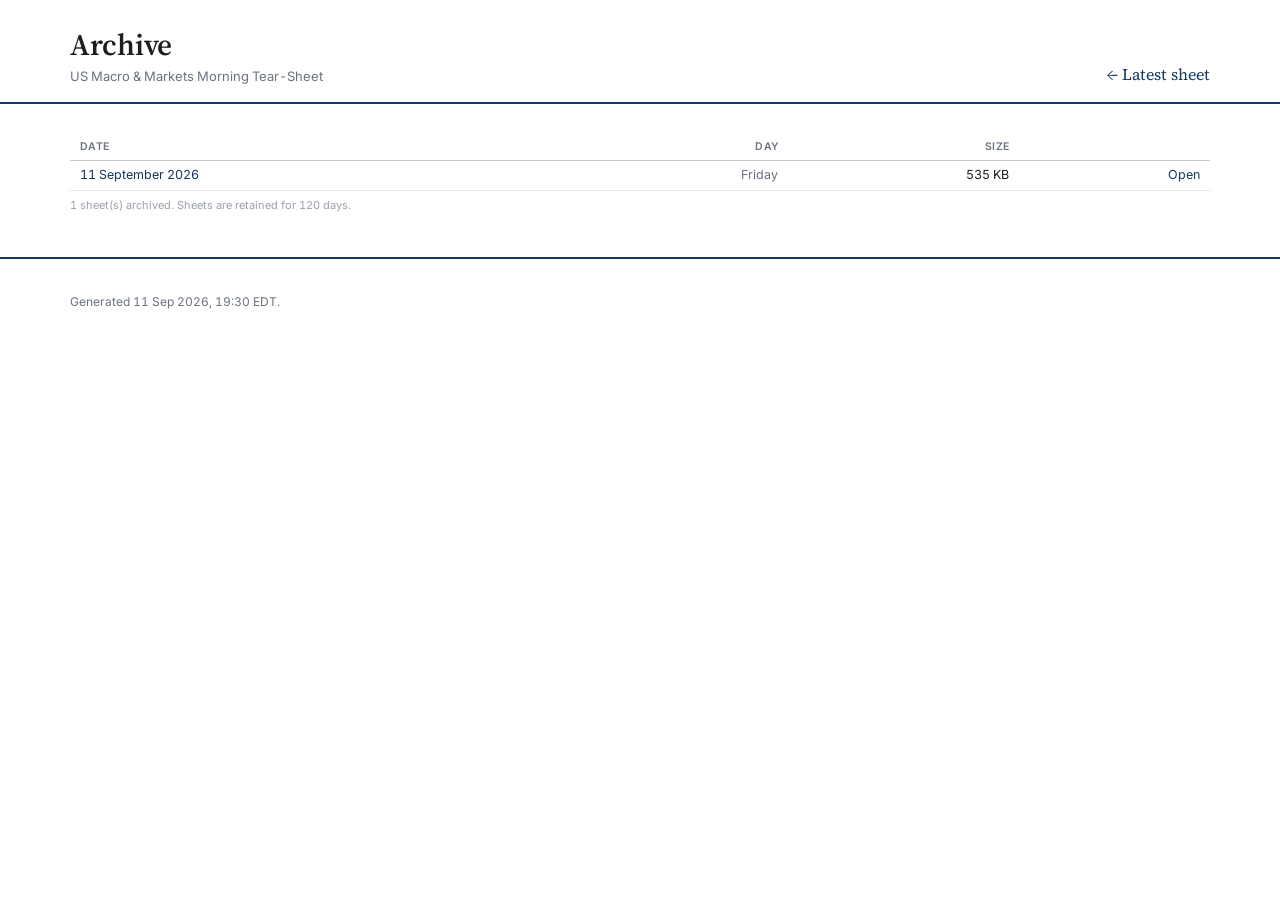
==== docs/archive/index.html @ af03f6b4 "Initial commit: US macro & markets morning tear-sheet An automated pre-open briefing on US markets a" ====
<!doctype html>
<html lang="en">
<head>
<meta charset="utf-8">
<meta name="viewport" content="width=device-width, initial-scale=1">
<title>Archive — US Macro & Markets Morning Tear-Sheet</title>
<link rel="preconnect" href="https://fonts.googleapis.com">
<link rel="preconnect" href="https://fonts.gstatic.com" crossorigin>
<link href="https://fonts.googleapis.com/css2?family=Inter:wght@400;500;600&family=Source+Serif+4:opsz,wght@8..60,400;8..60,600&display=swap" rel="stylesheet">
<style>/* --- screen.css --- */
/* =============================================================================
   US Macro & Markets Morning Tear-Sheet — screen styles.

   A light, dense, bank research-note look: white ground, a single navy accent,
   a serif for headings against a clean sans for everything else.

   The colour tokens below are mirrored in tearsheet/charts/template.py so the
   charts and the page share one palette.
   ============================================================================= */

:root {
  --navy: #14375f;
  --navy-light: #2f6296;
  --navy-wash: #f4f7fa;
  --ink: #1c1e21;
  --muted: #6b7280;
  --faint: #9aa1ab;
  --rule: #e7e9ee;
  --rule-strong: #c3c8d2;
  --paper: #ffffff;
  --pos: #0b7a5a;
  --neg: #b3261e;
  --warn: #9a6a00;
  --warn-wash: #fdf6e6;

  --serif: "Source Serif 4", Georgia, "Times New Roman", serif;
  --sans: Inter, -apple-system, BlinkMacSystemFont, "Segoe UI", Helvetica, Arial, sans-serif;
  --mono: "SFMono-Regular", Menlo, Consolas, monospace;

  --measure: 1180px;
  --gap: 24px;
}

*, *::before, *::after { box-sizing: border-box; }

html { -webkit-text-size-adjust: 100%; }

body {
  margin: 0;
  background: var(--paper);
  color: var(--ink);
  font-family: var(--sans);
  font-size: 14px;
  line-height: 1.5;
  font-feature-settings: "tnum" 1, "cv05" 1;
}

a { color: var(--navy); text-decoration: none; }
a:hover { text-decoration: underline; }

/* --- Layout --------------------------------------------------------------- */

.wrap { max-width: var(--measure); margin: 0 auto; padding: 0 20px; }

.masthead {
  border-bottom: 2px solid var(--navy);
  padding: 28px 0 16px;
}
.masthead__row {
  display: flex;
  justify-content: space-between;
  align-items: flex-end;
  gap: var(--gap);
  flex-wrap: wrap;
}
.masthead__title {
  font-family: var(--serif);
  font-size: 30px;
  font-weight: 600;
  line-height: 1.15;
  margin: 0;
  letter-spacing: -0.01em;
}
.masthead__subtitle {
  color: var(--muted);
  font-size: 13px;
  margin: 4px 0 0;
}
.masthead__date {
  font-family: var(--serif);
  font-size: 16px;
  text-align: right;
  white-space: nowrap;
}
.masthead__asof {
  margin-top: 6px;
  font-size: 11px;
  color: var(--muted);
  text-align: right;
}
.masthead__asof span { display: block; }

/* --- Sticky section navigation -------------------------------------------- */

.nav {
  position: sticky;
  top: 0;
  z-index: 20;
  background: rgba(255, 255, 255, 0.94);
  backdrop-filter: saturate(160%) blur(8px);
  border-bottom: 1px solid var(--rule);
}
.nav__inner {
  max-width: var(--measure);
  margin: 0 auto;
  padding: 0 20px;
  display: flex;
  gap: 18px;
  overflow-x: auto;
  scrollbar-width: none;
}
.nav__inner::-webkit-scrollbar { display: none; }
.nav a {
  display: block;
  padding: 11px 0;
  font-size: 12px;
  letter-spacing: 0.03em;
  text-transform: uppercase;
  color: var(--muted);
  white-space: nowrap;
  border-bottom: 2px solid transparent;
}
.nav a:hover { color: var(--navy); text-decoration: none; }
.nav a.is-active { color: var(--navy); border-bottom-color: var(--navy); }

/* --- Sections ------------------------------------------------------------- */

.section { padding: 30px 0 8px; scroll-margin-top: 56px; }
.section + .section { border-top: 1px solid var(--rule); }

.section__head {
  display: flex;
  align-items: baseline;
  justify-content: space-between;
  gap: 12px;
  margin-bottom: 14px;
}
.section__title {
  font-family: var(--serif);
  font-size: 21px;
  font-weight: 600;
  margin: 0;
}
.section__title .num {
  color: var(--faint);
  font-size: 14px;
  margin-right: 8px;
  font-variant-numeric: tabular-nums;
}

.block { margin: 20px 0; }
.block__title {
  font-size: 12px;
  font-weight: 600;
  letter-spacing: 0.05em;
  text-transform: uppercase;
  color: var(--muted);
  margin: 0 0 8px;
}
.block__note { font-size: 11px; color: var(--faint); margin: 6px 0 0; }

.grid { display: grid; gap: var(--gap); }
.grid--2 { grid-template-columns: 1fr 1fr; }
.grid--3 { grid-template-columns: repeat(3, 1fr); }
.grid--sidebar { grid-template-columns: 2fr 1fr; }

/* --- KPI strip ------------------------------------------------------------ */

.kpis {
  display: grid;
  grid-template-columns: repeat(9, 1fr);
  gap: 1px;
  background: var(--rule);
  border: 1px solid var(--rule);
  margin: 4px 0 22px;
}
.kpi { background: var(--paper); padding: 10px 12px; }
.kpi__label {
  font-size: 10px;
  letter-spacing: 0.07em;
  text-transform: uppercase;
  color: var(--muted);
}
.kpi__value {
  font-family: var(--serif);
  font-size: 19px;
  font-variant-numeric: tabular-nums;
  line-height: 1.25;
  margin-top: 2px;
}
.kpi__change { font-size: 12px; font-variant-numeric: tabular-nums; }

/* --- Flags panel ---------------------------------------------------------- */

.flags {
  background: var(--navy-wash);
  border-left: 3px solid var(--navy);
  padding: 16px 20px;
}
.flags__title {
  font-family: var(--serif);
  font-size: 15px;
  font-weight: 600;
  margin: 0 0 10px;
}
.flags ul { margin: 0; padding: 0; list-style: none; }
.flags li {
  padding: 5px 0 5px 22px;
  position: relative;
  font-size: 13px;
  border-top: 1px solid rgba(20, 55, 95, 0.08);
}
.flags li:first-child { border-top: 0; }
.flags li::before {
  content: "";
  position: absolute;
  left: 6px;
  top: 12px;
  width: 6px;
  height: 6px;
  border-radius: 50%;
  background: var(--navy-light);
}
.flags li.sev-high::before { background: var(--neg); }
.flags__empty { color: var(--muted); font-size: 13px; margin: 0; }

/* --- Tables --------------------------------------------------------------- */

.table-scroll { overflow-x: auto; -webkit-overflow-scrolling: touch; }

table {
  width: 100%;
  border-collapse: collapse;
  font-size: 12.5px;
  font-variant-numeric: tabular-nums;
}
caption {
  text-align: left;
  font-size: 11px;
  color: var(--faint);
  padding-bottom: 6px;
}
th, td {
  padding: 5px 10px;
  border-bottom: 1px solid var(--rule);
  text-align: right;
  white-space: nowrap;
}
th {
  font-size: 10.5px;
  font-weight: 600;
  letter-spacing: 0.04em;
  text-transform: uppercase;
  color: var(--muted);
  border-bottom: 1px solid var(--rule-strong);
  position: sticky;
  top: 0;
  background: var(--paper);
}
th:first-child, td:first-child { text-align: left; }
tbody tr:hover { background: var(--navy-wash); }
tbody tr.is-group td {
  background: var(--navy-wash);
  font-weight: 600;
  font-size: 11px;
  letter-spacing: 0.04em;
  text-transform: uppercase;
  color: var(--navy);
}
tfoot td { border-bottom: 0; border-top: 1px solid var(--rule-strong); font-weight: 600; }

.pos { color: var(--pos); }
.neg { color: var(--neg); }
.flat { color: var(--muted); }
.na { color: var(--faint); font-style: italic; }
.dim { color: var(--muted); }
.num { font-variant-numeric: tabular-nums; }

/* --- Badges --------------------------------------------------------------- */

.badge {
  display: inline-block;
  font-size: 9.5px;
  letter-spacing: 0.05em;
  text-transform: uppercase;
  padding: 1px 5px;
  border-radius: 2px;
  vertical-align: middle;
  margin-left: 5px;
  font-weight: 600;
}
.badge--stale { background: var(--warn-wash); color: var(--warn); border: 1px solid #e8d9b0; }
.badge--fallback { background: #eef2f7; color: var(--navy); border: 1px solid #d4dde7; }
.badge--proxy { background: #f2f0f7; color: #57458c; border: 1px solid #ddd7ea; }
.badge--partial { background: var(--warn-wash); color: var(--warn); border: 1px solid #e8d9b0; }

/* --- Charts --------------------------------------------------------------- */

.chart { margin: 6px 0 4px; }
.chart .plotly-graph-div { width: 100% !important; }

/* --- Callouts ------------------------------------------------------------- */

.callout {
  border: 1px solid var(--rule);
  border-left: 3px solid var(--rule-strong);
  background: #fcfcfd;
  padding: 12px 16px;
  font-size: 12.5px;
  color: var(--muted);
}
.callout--warn { border-left-color: var(--warn); background: var(--warn-wash); color: var(--warn); }

.stat-row { display: flex; gap: 28px; flex-wrap: wrap; margin: 10px 0; }
.stat__label {
  font-size: 10px;
  letter-spacing: 0.06em;
  text-transform: uppercase;
  color: var(--muted);
}
.stat__value {
  font-family: var(--serif);
  font-size: 19px;
  font-variant-numeric: tabular-nums;
}

/* --- Regime --------------------------------------------------------------- */

.regime__score {
  font-family: var(--serif);
  font-size: 38px;
  line-height: 1;
  font-variant-numeric: tabular-nums;
}
.regime__label {
  font-size: 13px;
  letter-spacing: 0.05em;
  text-transform: uppercase;
  font-weight: 600;
}
.regime__label.positive { color: var(--pos); }
.regime__label.neutral { color: var(--muted); }
.regime__label.negative { color: var(--neg); }

/* --- Headlines ------------------------------------------------------------ */

.headlines { list-style: none; margin: 0; padding: 0; }
.headlines li { padding: 9px 0; border-bottom: 1px solid var(--rule); }
.headlines a { font-size: 13.5px; color: var(--ink); }
.headlines a:hover { color: var(--navy); }
.headlines .meta { font-size: 11px; color: var(--muted); margin-top: 2px; }

/* --- Footer --------------------------------------------------------------- */

.footer {
  margin-top: 36px;
  border-top: 2px solid var(--navy);
  padding: 22px 0 48px;
  font-size: 12px;
  color: var(--muted);
}
.footer h2 {
  font-family: var(--serif);
  font-size: 15px;
  color: var(--ink);
  margin: 20px 0 8px;
}
.footer h3 { font-size: 11.5px; color: var(--ink); margin: 12px 0 3px; }
.footer ul { margin: 0 0 8px; padding-left: 18px; }
.footer li { margin: 2px 0; }
.disclaimer {
  margin-top: 20px;
  padding: 12px 16px;
  border: 1px solid var(--rule);
  background: #fcfcfd;
  font-size: 11.5px;
}

/* --- Responsive ----------------------------------------------------------- */

@media (max-width: 1000px) {
  .kpis { grid-template-columns: repeat(3, 1fr); }
  .grid--3, .grid--sidebar { grid-template-columns: 1fr 1fr; }
}

@media (max-width: 680px) {
  body { font-size: 13.5px; }
  .masthead__title { font-size: 23px; }
  .masthead__row { flex-direction: column; align-items: flex-start; }
  .masthead__date, .masthead__asof { text-align: left; }
  .kpis { grid-template-columns: repeat(2, 1fr); }
  .grid--2, .grid--3, .grid--sidebar { grid-template-columns: 1fr; }
  .section__title { font-size: 18px; }
  th, td { padding: 5px 8px; }
}


/* --- print.css --- */
/* =============================================================================
   Print styles — used for the PDF rendered by headless Chromium.

   A4, the navigation removed, and sections kept off page boundaries. The
   running header and footer (report date, page numbers) are supplied by the
   PDF renderer itself: Chromium does not implement CSS @page margin boxes, so
   Playwright's headerTemplate/footerTemplate is the only way to get them.
   ============================================================================= */

@page {
  size: A4;
  /* Margins are set by the PDF renderer rather than here, because the running
     header and footer need reserved space and Playwright's margin option is
     what Chromium honours alongside displayHeaderFooter. */
}

@media print {
  :root { --measure: 100%; }

  body {
    font-size: 9.5pt;
    line-height: 1.35;
    background: #fff;
  }

  .wrap { max-width: none; padding: 0; }

  /* Interactive furniture has no meaning on paper. */
  .nav,
  .no-print,
  .plotly .modebar { display: none !important; }

  .masthead { padding-top: 0; }
  .masthead__title { font-size: 19pt; }

  a { color: var(--ink); text-decoration: none; }
  /* Headline links are the only ones whose target is not otherwise visible. */
  .headlines a::after {
    content: " (" attr(href) ")";
    font-size: 7pt;
    color: var(--faint);
    word-break: break-all;
  }

  .section {
    break-inside: auto;
    padding: 14pt 0 4pt;
  }
  .section__head { break-after: avoid; }
  .block__title { break-after: avoid; }
  .chart, .flags, .callout, .kpis { break-inside: avoid; }
  table { break-inside: auto; }
  thead { display: table-header-group; }
  tr { break-inside: avoid; }

  /* The larger sections each start a fresh page so tables are not split
     across a fold in the middle of a row group. */
  #section-equities,
  #section-rates,
  #section-macro,
  #section-cross_asset,
  .footer { break-before: page; }

  th { position: static; }
  tbody tr:hover { background: none; }

  /* On screen a wide table scrolls sideways; on paper it would simply be
     clipped, silently losing the right-hand columns. Tightening the type and
     padding lets the full 13-column performance tables fit an A4 width. */
  .table-scroll { overflow: visible; }
  table { font-size: 7pt; }
  th, td { padding: 2pt 3pt; }
  th { font-size: 6.2pt; letter-spacing: 0.02em; }

  .kpis { grid-template-columns: repeat(9, 1fr); }
  .kpi__value { font-size: 12pt; }
  .grid--2, .grid--3, .grid--sidebar { grid-template-columns: 1fr 1fr; }

  .footer { padding-bottom: 0; }
}
</style>
</head>
<body>
<header class="masthead">
  <div class="wrap masthead__row">
    <div>
      <h1 class="masthead__title">Archive</h1>
      <p class="masthead__subtitle">US Macro & Markets Morning Tear-Sheet</p>
    </div>
    <div class="masthead__date"><a href="../index.html">← Latest sheet</a></div>
  </div>
</header>

<main class="wrap">
  <section class="section">
      <div class="table-scroll">
        <table>
          <thead>
            <tr><th scope="col">Date</th><th scope="col">Day</th><th scope="col">Size</th><th scope="col"></th></tr>
          </thead>
          <tbody>
            <tr>
              <td><a href="2026-09-11.html">11 September 2026</a></td>
              <td class="dim">Friday</td>
              <td>535 KB</td>
              <td><a href="2026-09-11.html">Open</a></td>
            </tr>
          </tbody>
        </table>
      </div>
      <p class="block__note">
        1 sheet(s) archived.
Sheets are retained for 120 days.      </p>
  </section>
</main>

<footer class="footer">
  <div class="wrap">
    <p>Generated 11 Sep 2026, 19:30 EDT.</p>
  </div>
</footer>
</body>
</html>
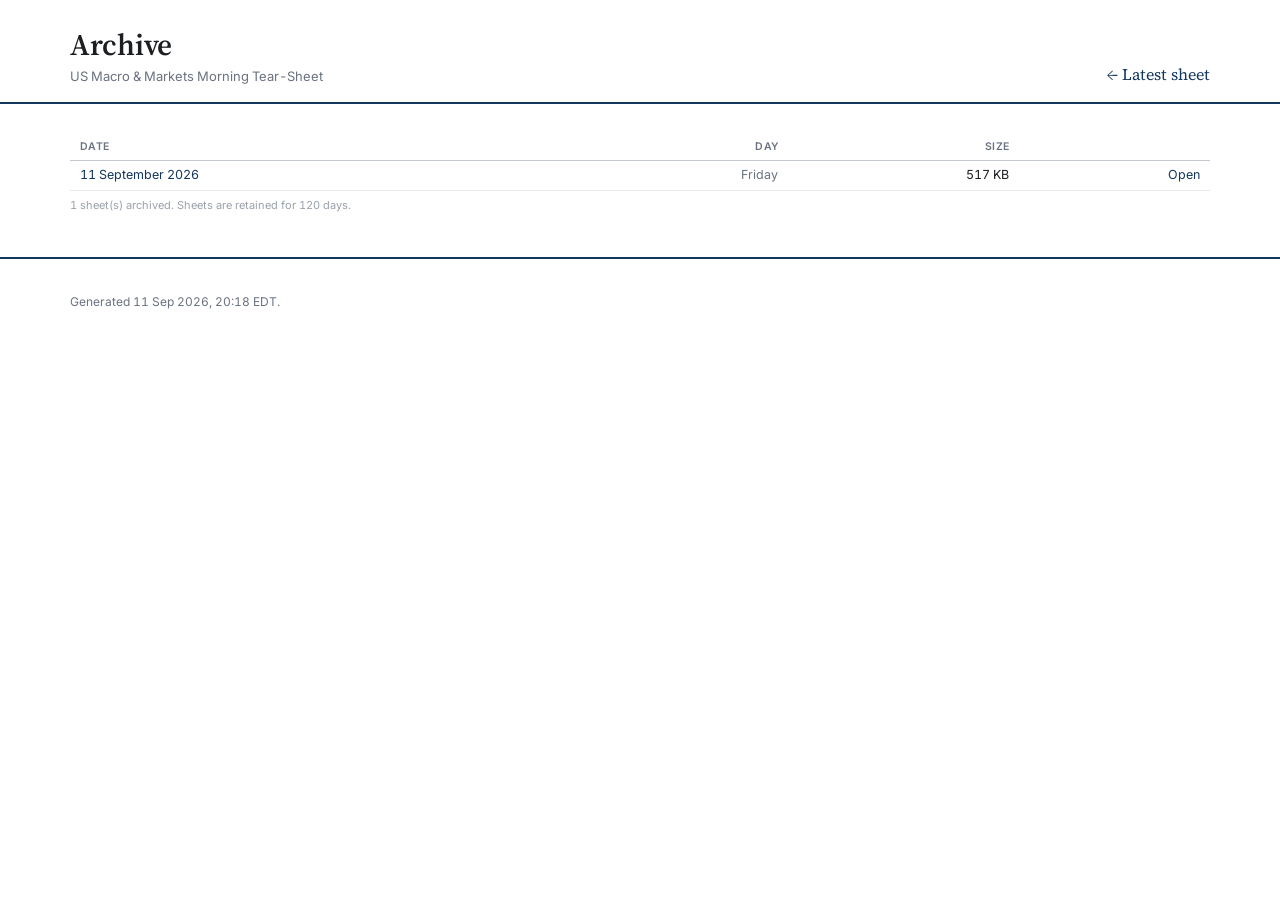
==== commit 4bec7178: "Publish tear-sheet for 2026-09-12" ====
--- a/docs/archive/index.html
+++ b/docs/archive/index.html
@@ -510,7 +510,7 @@
             <tr>
               <td><a href="2026-09-11.html">11 September 2026</a></td>
               <td class="dim">Friday</td>
-              <td>535 KB</td>
+              <td>517 KB</td>
               <td><a href="2026-09-11.html">Open</a></td>
             </tr>
           </tbody>
@@ -524,7 +524,7 @@
 
 <footer class="footer">
   <div class="wrap">
-    <p>Generated 11 Sep 2026, 19:30 EDT.</p>
+    <p>Generated 11 Sep 2026, 20:18 EDT.</p>
   </div>
 </footer>
 </body>
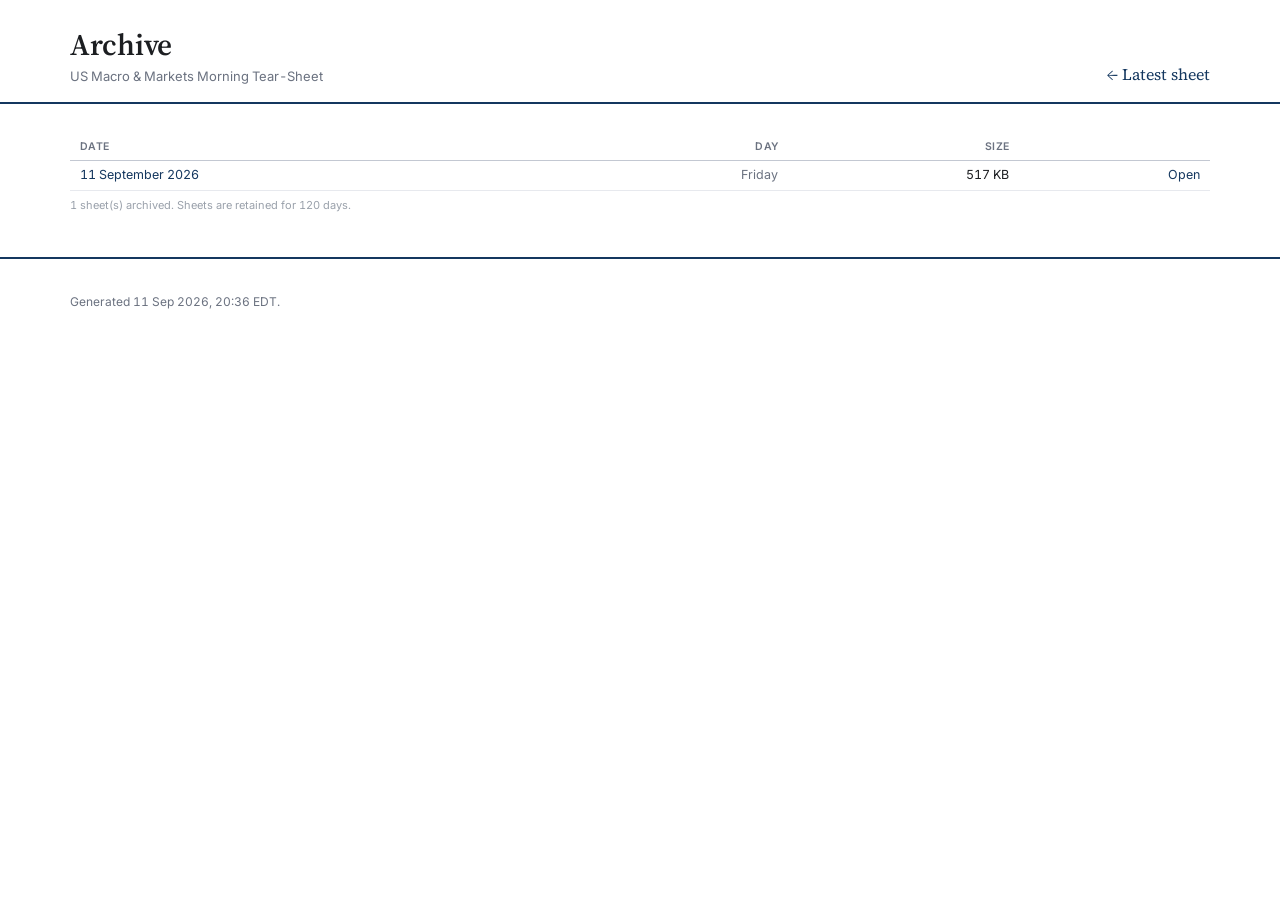
==== commit d3800833: "Publish tear-sheet for 2026-09-11" ====
--- a/docs/archive/index.html
+++ b/docs/archive/index.html
@@ -524,7 +524,7 @@
 
 <footer class="footer">
   <div class="wrap">
-    <p>Generated 11 Sep 2026, 20:18 EDT.</p>
+    <p>Generated 11 Sep 2026, 20:36 EDT.</p>
   </div>
 </footer>
 </body>
